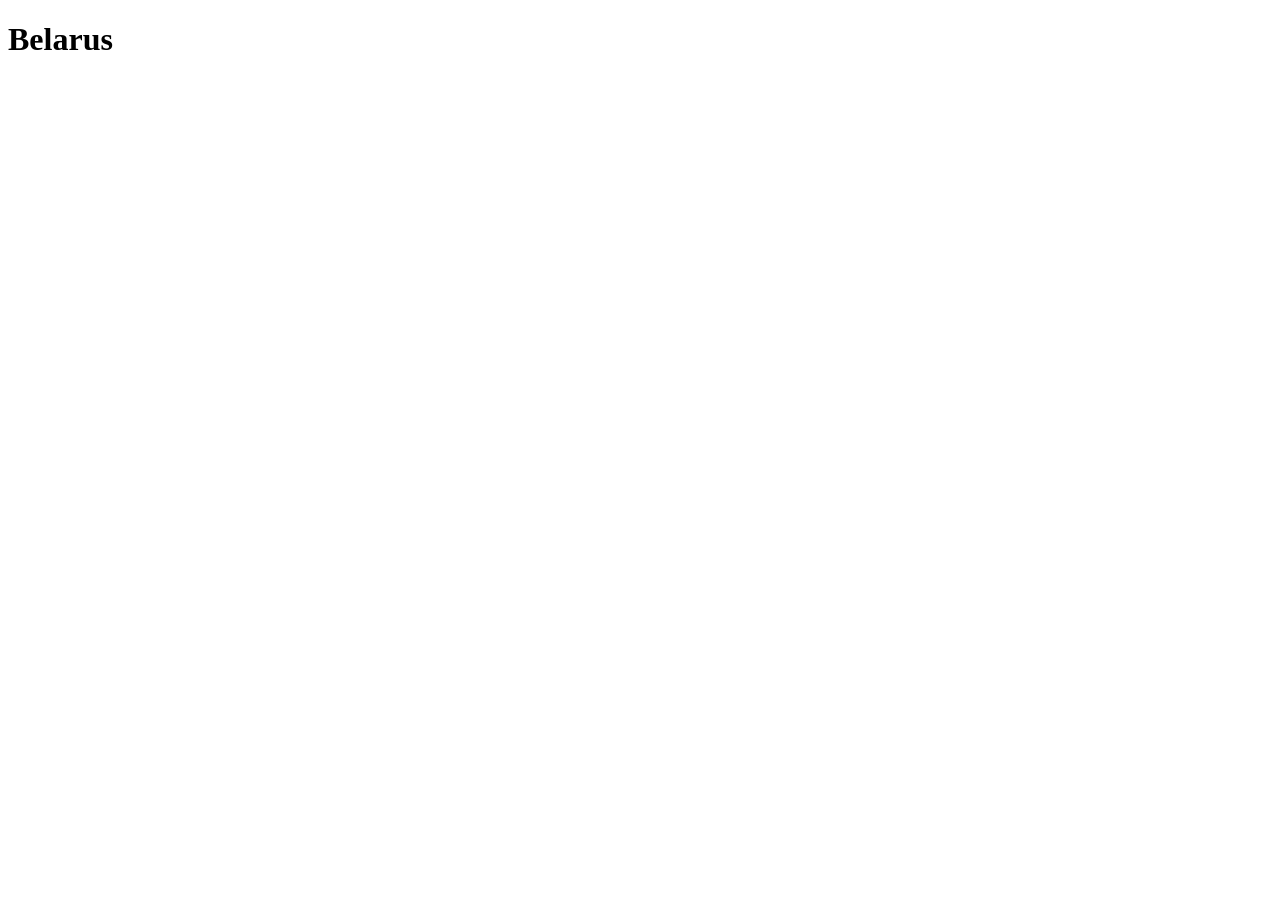
==== index.html @ 4ba85598 "move files to root directory" ====
<!DOCTYPE html>
<html lang="en">
<head>
    <meta charset="UTF-8">
    <meta name="viewport" content="width=device-width, initial-scale=1.0">
    <title>Document</title>
</head>
<body>
    <h1>Belarus</h1>
</body>
</html>
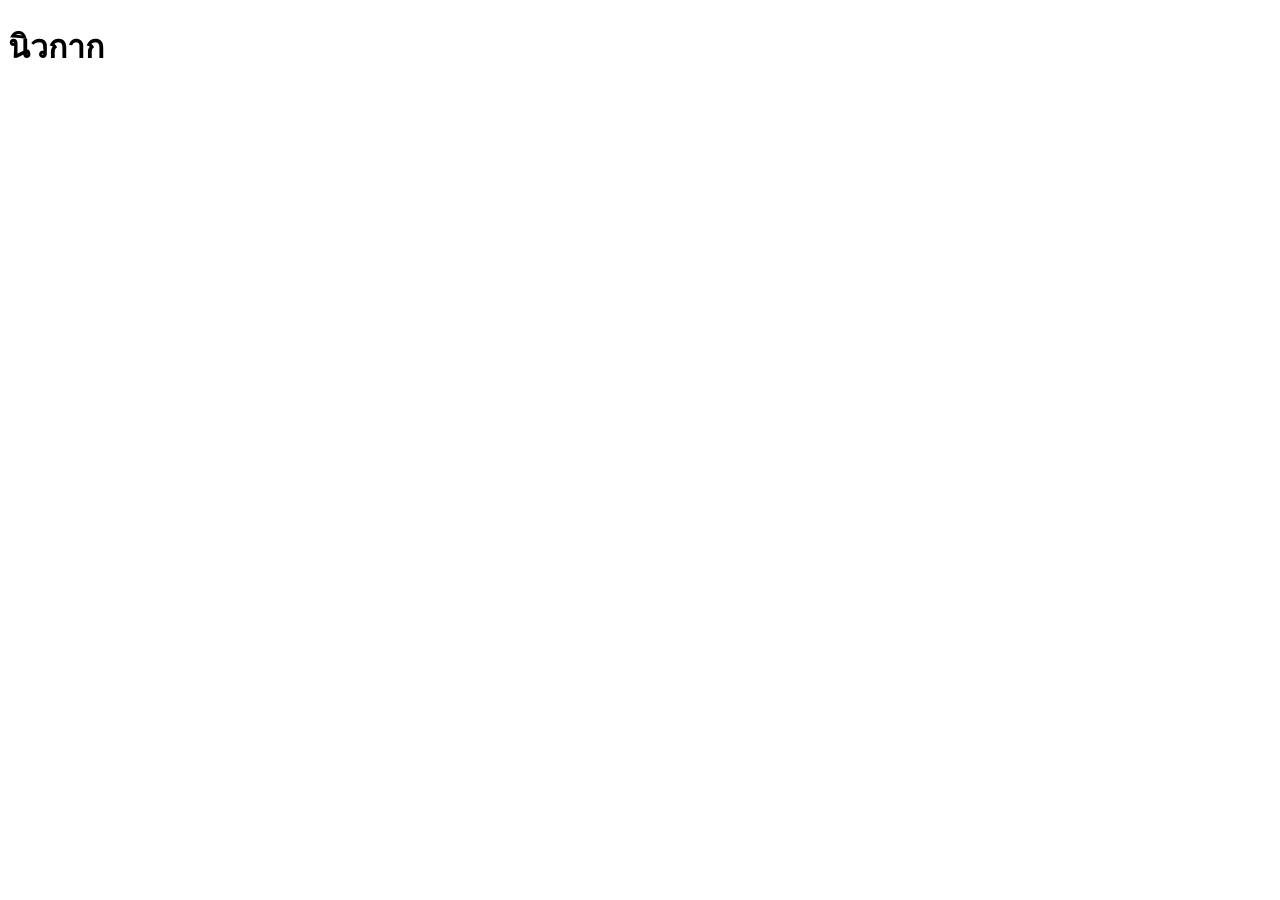
==== commit b86efeec: "Chi4" ====
--- a/index.html
+++ b/index.html
@@ -6,6 +6,6 @@
     <title>Document</title>
 </head>
 <body>
-    <h1>Belarus</h1>
+    <h1>นิวกาก</h1>
 </body>
 </html>
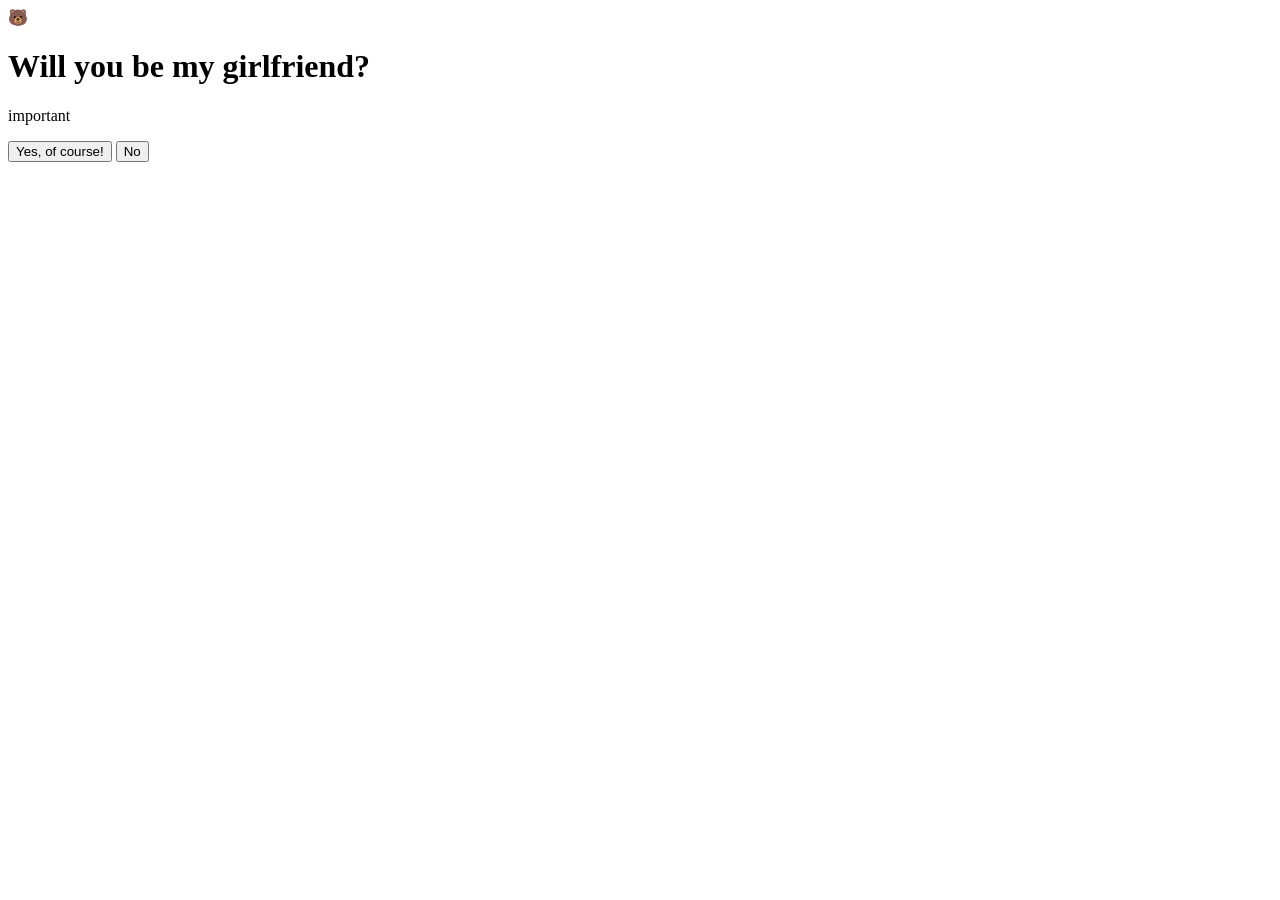
==== commit ebe80781: "First" ====
--- a/index.html
+++ b/index.html
@@ -3,9 +3,18 @@
 <head>
     <meta charset="UTF-8">
     <meta name="viewport" content="width=device-width, initial-scale=1.0">
+    <link rel="stylesheet" href="style.css">
+    <link rel="script" href="script.js">
     <title>Document</title>
 </head>
 <body>
-    <h1>นิวกาก</h1>
+    <div id="confetti-box"></div>
+    <div id="page">
+    <div id="bear">🐻</div>
+    <h1>Will you be my girlfriend?</h1>
+    <p class="sub">important</p>
+    <div class="btns">
+        <button class="btn-yes" onclick="sayYes()">Yes, of course!</button>
+        <button class="btn-no" id="noBtn" onclick="noClick()">No</button>
 </body>
 </html>
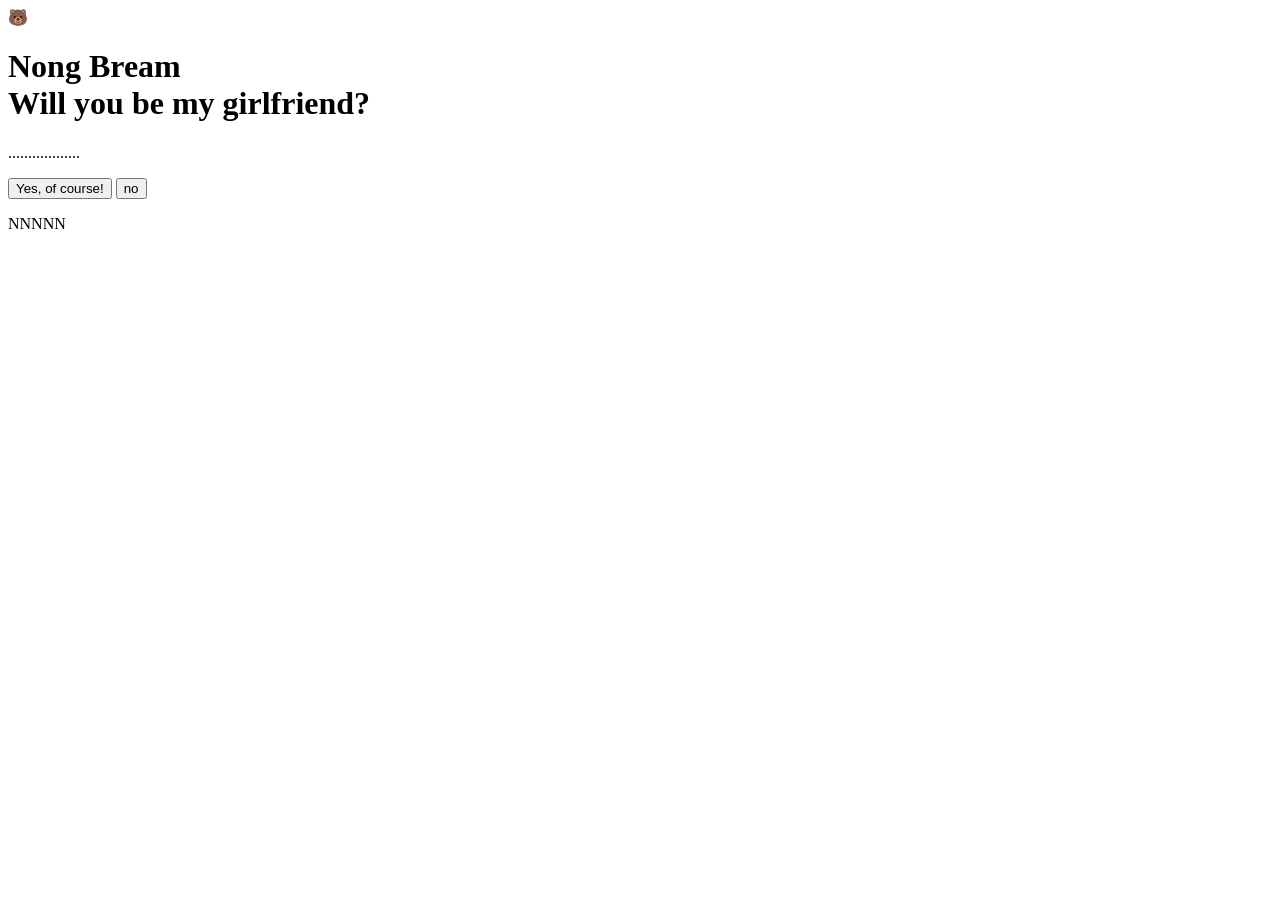
==== commit 65b52934: "Sec pr" ====
--- a/index.html
+++ b/index.html
@@ -3,18 +3,27 @@
 <head>
     <meta charset="UTF-8">
     <meta name="viewport" content="width=device-width, initial-scale=1.0">
-    <link rel="stylesheet" href="style.css">
-    <link rel="script" href="script.js">
+    <link rel="stylesheet" href="css/style.css">
     <title>Document</title>
 </head>
 <body>
-    <div id="confetti-box"></div>
     <div id="page">
-    <div id="bear">🐻</div>
-    <h1>Will you be my girlfriend?</h1>
-    <p class="sub">important</p>
-    <div class="btns">
-        <button class="btn-yes" onclick="sayYes()">Yes, of course!</button>
-        <button class="btn-no" id="noBtn" onclick="noClick()">No</button>
+        <div id="bear">🐻</div>
+        <h1>Nong Bream <br> Will you be my girlfriend?</h1>
+        <p class="sub">..................</p>
+        <div class="btns">
+            <button class="btn-yes" onclick="cilckyes()"> Yes, of course! </button>
+            <button class="btn-no" onclick="cilckno()"> no </button>
+        </div>
+        <p id="msno"> NNNNN </p>
+    </div>
+    <div id="pageyes">
+        <div id="bear">♦</div>
+        <h1>เย้ กหกฟกห</h1>
+
+    </div>
+
+
+    <script src="js/script.js"></script>
 </body>
-</html>+</html
--- a/css/style.css
+++ b/css/style.css
@@ -0,0 +1,3 @@
+#pageyes {
+    display: none;
+}
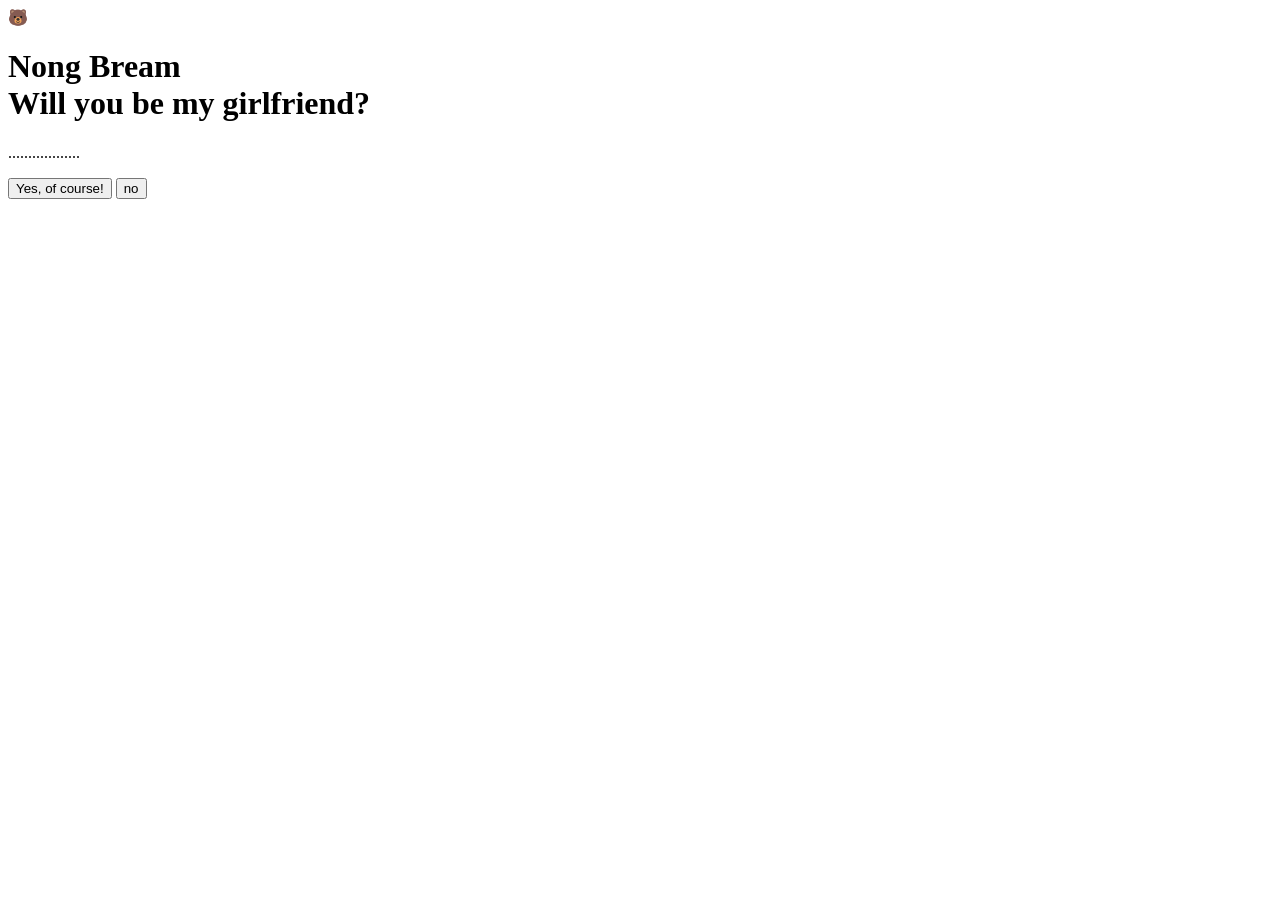
==== commit a8f77e92: "testbtnno1" ====
--- a/index.html
+++ b/index.html
@@ -13,7 +13,7 @@
         <p class="sub">..................</p>
         <div class="btns">
             <button class="btn-yes" onclick="cilckyes()"> Yes, of course! </button>
-            <button class="btn-no" onclick="cilckno()"> no </button>
+            <button class="btn-no" id="btnno" onclick="cilckno()"> no </button>
         </div>
         <p id="msno"> NNNNN </p>
     </div>
--- a/css/style.css
+++ b/css/style.css
@@ -1,3 +1,7 @@
 #pageyes {
     display: none;
+}
+
+#msno {
+    display: none;
 }
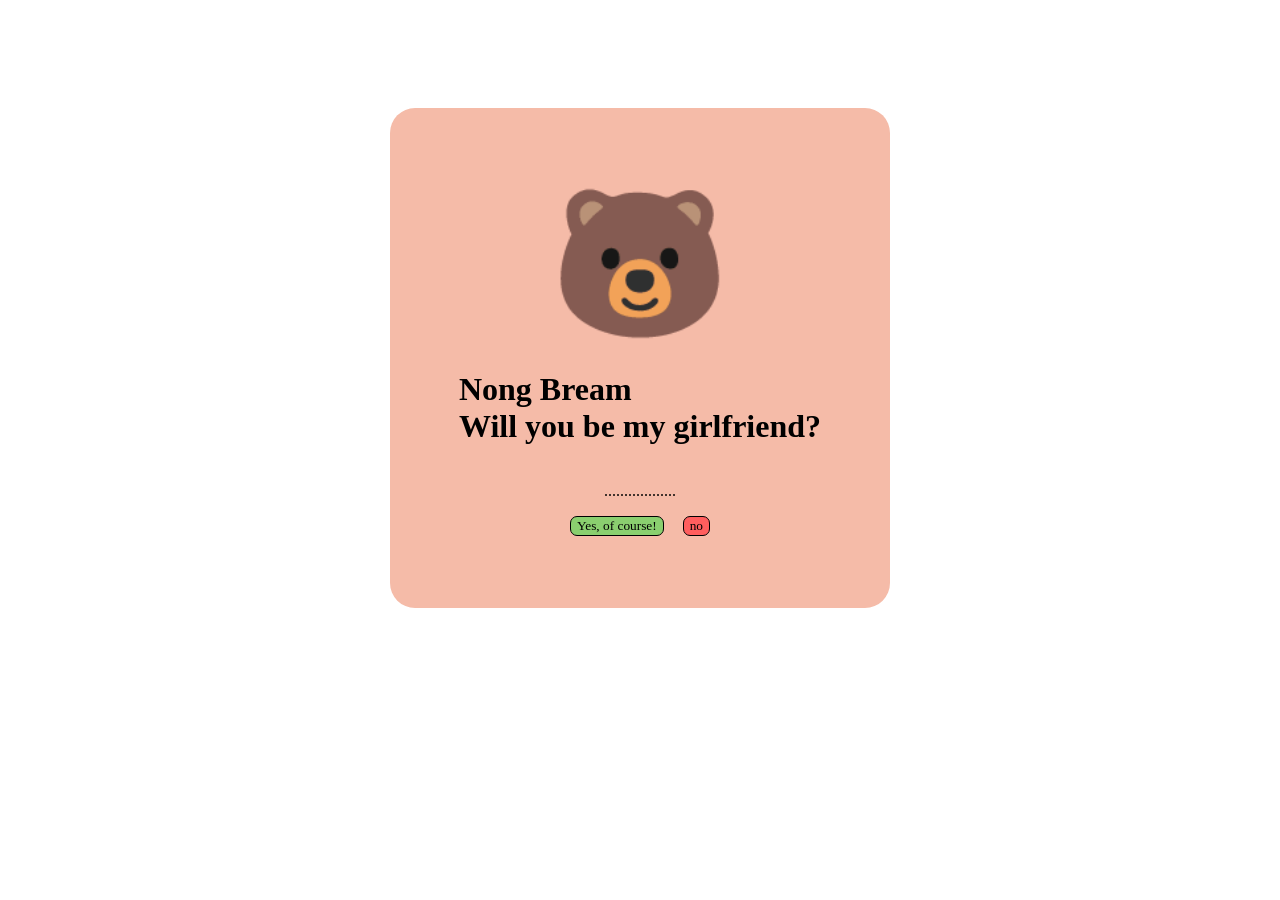
==== commit 244fcbab: "testbtn2" ====
--- a/index.html
+++ b/index.html
@@ -9,7 +9,7 @@
 <body>
     <div id="page">
         <div id="bear">🐻</div>
-        <h1>Nong Bream <br> Will you be my girlfriend?</h1>
+        <h1 class="sub">Nong Bream <br> Will you be my girlfriend?</h1>
         <p class="sub">..................</p>
         <div class="btns">
             <button class="btn-yes" onclick="cilckyes()"> Yes, of course! </button>
--- a/css/style.css
+++ b/css/style.css
@@ -1,7 +1,52 @@
+@font-face {
+    font-family: 'myfont';
+    src: url(/fonts/iannnnn-DOG-Bold.ttf);
+}
+
+body {
+    background-color: white;
+    display: flex;
+    justify-content: center;
+    align-items: center;
+    height: 700px;
+    font-family: 'myfont'
+}
+
+#page {
+    display: flex;
+    flex-direction: column;
+    justify-content: center;
+    align-items: center;
+    background-color: rgb(245, 187, 168);
+    border-radius: 25px;
+    width: 500px;        
+    height: 500px;
+}
+
+.btn-yes {
+    background-color: rgb(138, 207, 111);
+    border-radius: 7px;
+    border: 1px solid;
+    font-family: 'myfont';
+    margin-right: 15px;
+}
+
+.btn-no {
+    background-color: rgb(255, 94, 94);
+    border-radius: 7px;
+    border: 1px solid;
+    font-family: 'myfont';
+}
+
+#bear {
+    font-size: 9rem;
+}
+
 #pageyes {
     display: none;
 }
 
 #msno {
     display: none;
+    margin-top: 50px;
 }
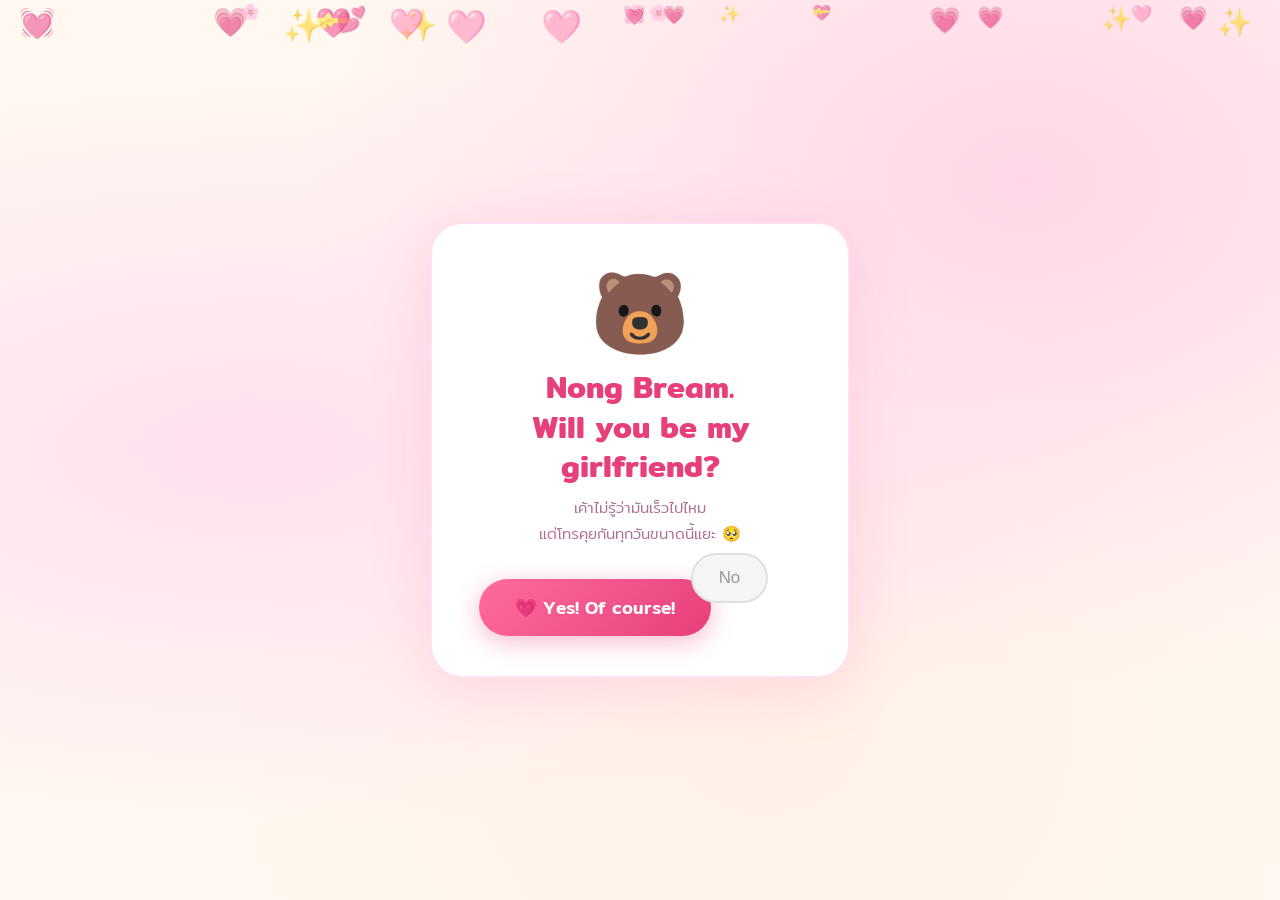
==== commit 403eb169: "Add files via upload" ====
--- a/index.html
+++ b/index.html
@@ -1,29 +1,283 @@
 <!DOCTYPE html>
-<html lang="en">
+
+<html lang="th">
 <head>
-    <meta charset="UTF-8">
-    <meta name="viewport" content="width=device-width, initial-scale=1.0">
-    <link rel="stylesheet" href="css/style.css">
-    <title>Document</title>
+<meta charset="UTF-8">
+<meta name="viewport" content="width=device-width, initial-scale=1.0">
+<title>Will you be my girlfriend?</title>
+<link href="https://fonts.googleapis.com/css2?family=Mitr:wght@300;400;500;600&display=swap" rel="stylesheet">
+<style>
+  *, *::before, *::after { box-sizing: border-box; margin: 0; padding: 0; }
+  :root { --pink: #ff6b9d; --deep-pink: #e63f7a; --cream: #fff8f0; }
+  body {
+    min-height: 100vh; background: var(--cream);
+    font-family: 'Mitr', sans-serif; color: #4a2040;
+    display: flex; align-items: center; justify-content: center;
+    overflow: hidden;
+  }
+  .bg {
+    position: fixed; inset: 0; z-index: 0;
+    background:
+      radial-gradient(ellipse at 20% 50%, #ffe0f0 0%, transparent 60%),
+      radial-gradient(ellipse at 80% 20%, #ffd6e8 0%, transparent 50%),
+      radial-gradient(ellipse at 60% 80%, #fff0e6 0%, transparent 50%), var(--cream);
+  }
+  .heart-rain { position: fixed; inset: 0; pointer-events: none; z-index: 1; overflow: hidden; }
+  .h { position: absolute; animation: fall linear infinite; opacity: 0.6; }
+  @keyframes fall {
+    0%   { transform: translateY(-40px) rotate(0deg);   opacity: 0.7; }
+    100% { transform: translateY(110vh)  rotate(360deg); opacity: 0; }
+  }
+  .card {
+    position: relative; z-index: 10; background: white;
+    border-radius: 32px; padding: 48px 40px 40px;
+    max-width: 420px; width: 92%;
+    box-shadow: 0 8px 60px rgba(255,107,157,0.18);
+    text-align: center;
+    animation: popIn 0.7s cubic-bezier(.34,1.56,.64,1) both;
+    border: 2px solid #ffe0f0;
+  }
+  @keyframes popIn {
+    from { transform: scale(0.6) translateY(40px); opacity: 0; }
+    to   { transform: scale(1) translateY(0); opacity: 1; }
+  }
+  .emoji-big {
+    font-size: 5rem; line-height: 1; margin-bottom: 16px; display: block;
+    animation: pulse 1.6s ease-in-out infinite;
+  }
+  @keyframes pulse { 0%,100% { transform: scale(1); } 50% { transform: scale(1.13); } }
+  h1 { font-size: 1.9rem; font-weight: 600; color: var(--deep-pink); line-height: 1.3; margin-bottom: 8px; }
+  .sub { font-size: 0.95rem; color: #b07090; font-weight: 300; margin-bottom: 32px; line-height: 1.7; }
+  .btn-row {
+    display: flex; gap: 14px; justify-content: center; align-items: center; flex-wrap: wrap;
+  }
+  .btn-yes {
+    background: linear-gradient(135deg, var(--pink), var(--deep-pink));
+    color: white; border: none; border-radius: 50px; padding: 15px 36px;
+    font-size: 1.1rem; font-family: 'Mitr', sans-serif; font-weight: 500;
+    cursor: pointer; box-shadow: 0 6px 24px rgba(230,63,122,0.35);
+    transition: transform 0.15s;
+  }
+  .btn-yes:hover { transform: translateY(-2px) scale(1.04); }
+  .btn-yes:active { transform: scale(0.96); }
+
+/* ปุ่มไม่เป็น — fixed เต็มเวลา วางตำแหน่งด้วย left/top ที่คำนวณจาก JS ล้วน */
+#noBtn {
+position: fixed;
+z-index: 200;
+background: #f5f5f5; color: #999;
+border: 2px solid #e0e0e0; border-radius: 50px;
+padding: 13px 26px; font-size: 1.05rem;
+font-family: ‘Mitr’, sans-serif; font-weight: 400;
+cursor: pointer; white-space: nowrap;
+user-select: none; -webkit-user-select: none;
+touch-action: manipulation;
+transition: left 0.25s cubic-bezier(.34,1.4,.64,1), top 0.25s cubic-bezier(.34,1.4,.64,1);
+}
+
+#floatMsg {
+position: fixed; z-index: 300;
+background: #fff0f5; color: var(–deep-pink);
+border: 1.5px solid #ffc0d8; border-radius: 10px;
+padding: 5px 12px; font-size: 0.82rem;
+pointer-events: none; white-space: nowrap;
+display: none;
+transition: left 0.25s cubic-bezier(.34,1.4,.64,1), top 0.25s cubic-bezier(.34,1.4,.64,1);
+}
+
+.screen { display: none; animation: popIn 0.6s cubic-bezier(.34,1.56,.64,1) both; }
+.screen.show { display: block; }
+.card-content.hide { display: none; }
+.screen h2 { font-size: 2.1rem; color: var(–deep-pink); font-weight: 600; margin-bottom: 12px; }
+.screen p  { font-size: 1rem; color: #b07090; line-height: 1.8; margin-bottom: 8px; }
+.big-emoji {
+font-size: 3.5rem; display: block; margin-bottom: 14px;
+animation: bounce 0.7s cubic-bezier(.34,1.56,.64,1) both;
+}
+@keyframes bounce { from { transform: scale(0); } to { transform: scale(1); } }
+@keyframes shake {
+0%,100% { transform: rotate(0); } 20% { transform: rotate(-10deg); }
+40% { transform: rotate(10deg); } 60% { transform: rotate(-8deg); } 80% { transform: rotate(8deg); }
+}
+.shake { animation: shake 0.6s ease both; }
+@media (max-width: 400px) { .card { padding: 36px 18px 30px; } h1 { font-size: 1.6rem; } }
+</style>
+
 </head>
 <body>
-    <div id="page">
-        <div id="bear">🐻</div>
-        <h1 class="sub">Nong Bream <br> Will you be my girlfriend?</h1>
-        <p class="sub">..................</p>
-        <div class="btns">
-            <button class="btn-yes" onclick="cilckyes()"> Yes, of course! </button>
-            <button class="btn-no" id="btnno" onclick="cilckno()"> no </button>
-        </div>
-        <p id="msno"> NNNNN </p>
+<div class="bg"></div>
+<div class="heart-rain" id="hearts"></div>
+<div id="floatMsg"></div>
+
+<div class="card">
+  <div class="card-content" id="mainContent">
+    <span class="emoji-big">🐻</span>
+    <h1>Nong Bream.<br>Will you be my girlfriend?</h1>
+    <p class="sub">เค้าไม่รู้ว่ามันเร็วไปไหม<br>แต่โทรคุยกันทุกวันขนาดนี้แยะ 🥺</p>
+    <div class="btn-row">
+      <button class="btn-yes" onclick="sayYes()">💗 Yes! Of course!</button>
+      <!-- placeholder ขนาดเท่ากัน ให้ card layout ไม่พัง -->
+      <div id="noBtnPlaceholder" style="width:120px;height:50px;"></div>
     </div>
-    <div id="pageyes">
-        <div id="bear">♦</div>
-        <h1>เย้ กหกฟกห</h1>
-
-    </div>
-
-
-    <script src="js/script.js"></script>
+  </div>
+  <div class="screen" id="successScreen">
+    <span class="big-emoji">🎉</span>
+    <h2>เย้ๆๆๆ!! 🥰</h2>
+    <p>มีแฟนเป็นสาวพยาบาลแล้วว~<br>เดี๋ยวเค้าอวดพ่อเบยมีแฟนเป็นพยาบาลล</p>
+  </div>
+  <div class="screen" id="rejectScreen">
+    <span class="big-emoji shake">😢</span>
+    <h2 style="color:#9b59b6;">ไม่เป็นรายคั้บ~</h2>
+    <p>เดี๋ยวเค้าจีบบรีมต่ออ 🥺💜</p>
+  </div>
+</div>
+
+<!-- ปุ่มอยู่นอก card เป็น fixed ตลอด -->
+
+<button id="noBtn">No</button>
+
+<script>
+  /* ── Hearts ── */
+  const heartChars = ['💗','💕','💖','💓','🌸','✨','💝','🩷'];
+  const heartsEl = document.getElementById('hearts');
+  for (let i = 0; i < 22; i++) {
+    const h = document.createElement('div');
+    h.className = 'h';
+    h.textContent = heartChars[Math.floor(Math.random() * heartChars.length)];
+    h.style.left = Math.random() * 100 + 'vw';
+    h.style.fontSize = (0.9 + Math.random() * 1.2) + 'rem';
+    h.style.animationDuration = (4 + Math.random() * 7) + 's';
+    h.style.animationDelay = (Math.random() * 8) + 's';
+    heartsEl.appendChild(h);
+  }
+
+  const btn         = document.getElementById('noBtn');
+  const msgEl       = document.getElementById('floatMsg');
+  const placeholder = document.getElementById('noBtnPlaceholder');
+
+  const messages = [
+    'จริงหรอ 🥺','อย่ากดเลย 💕','ไม่ให้กดหรอกแบร่ๆ😝',
+    'แบร่ๆ 😋','แน่ใจแล้วหรอ? 💔'
+  ];
+  const MAX = 7;
+  let count = 0, msgIdx = 0, busy = false;
+
+  /* วางปุ่มทับ placeholder ตั้งแต่แรก (ไม่มี transition ตอน init) */
+  function initPos() {
+    const BW = btn.offsetWidth;
+    const BH = btn.offsetHeight;
+    placeholder.style.width  = BW + 'px';
+    placeholder.style.height = BH + 'px';
+
+    const r = placeholder.getBoundingClientRect();
+    // ปิด transition ชั่วคราว
+    btn.style.transition = 'none';
+    moveTo(r.left, r.top, BW, BH);
+    // เปิด transition กลับใน frame ถัดไป
+    requestAnimationFrame(() => {
+      btn.style.transition = 'left 0.25s cubic-bezier(.34,1.4,.64,1), top 0.25s cubic-bezier(.34,1.4,.64,1)';
+    });
+  }
+
+  /* ย้ายปุ่มไปตำแหน่ง (x,y) โดย clamp ให้อยู่ในจอ 100% */
+  function moveTo(x, y, bw, bh) {
+    const PAD = 12;
+    const maxX = window.innerWidth  - bw - PAD;
+    const maxY = window.innerHeight - bh - PAD;
+    const nx = Math.max(PAD, Math.min(x, maxX));
+    const ny = Math.max(PAD, Math.min(y, maxY));
+    btn.style.left = nx + 'px';
+    btn.style.top  = ny + 'px';
+    return { nx, ny };
+  }
+
+  /* อัปเดตข้อความให้อยู่เหนือปุ่ม */
+  function placeMsg(btnX, btnY, bw, bh) {
+    const PAD = 12;
+    const mw = msgEl.offsetWidth  || 130;
+    const mh = msgEl.offsetHeight || 28;
+    let mx = btnX + bw / 2 - mw / 2;
+    let my = btnY - mh - 8;
+    if (my < PAD) my = btnY + bh + 8;
+    mx = Math.max(PAD, Math.min(mx, window.innerWidth - mw - PAD));
+    my = Math.max(PAD, Math.min(my, window.innerHeight - mh - PAD));
+    msgEl.style.left = mx + 'px';
+    msgEl.style.top  = my + 'px';
+  }
+
+  window.addEventListener('load', initPos);
+  window.addEventListener('resize', initPos); // handle rotation
+
+  function runAway(e) {
+    e.preventDefault();
+    if (busy) return;
+    busy = true;
+
+    count++;
+    if (count >= MAX) {
+      btn.style.display = 'none';
+      msgEl.style.display = 'none';
+      document.getElementById('mainContent').classList.add('hide');
+      document.getElementById('rejectScreen').classList.add('show');
+      return;
+    }
+
+    /* แสดงข้อความ */
+    msgEl.style.display = 'block';
+    msgEl.textContent = messages[msgIdx % messages.length];
+    msgIdx++;
+
+    const BW = btn.offsetWidth  || 120;
+    const BH = btn.offsetHeight || 50;
+    const PAD = 12;
+
+    const curX = parseFloat(btn.style.left) || 0;
+    const curY = parseFloat(btn.style.top)  || 0;
+    const maxX = window.innerWidth  - BW - PAD;
+    const maxY = window.innerHeight - BH - PAD;
+
+    /* สุ่มตำแหน่งใหม่ ห่างจากเดิมพอสมควร */
+    let nx, ny, tries = 0;
+    do {
+      nx = PAD + Math.random() * (maxX - PAD);
+      ny = PAD + Math.random() * (maxY - PAD);
+      tries++;
+    } while (tries < 30 && Math.abs(nx - curX) < 80 && Math.abs(ny - curY) < 60);
+
+    /* clamp อีกรอบ — แน่ใจ 100% */
+    nx = Math.max(PAD, Math.min(nx, maxX));
+    ny = Math.max(PAD, Math.min(ny, maxY));
+
+    btn.style.left = nx + 'px';
+    btn.style.top  = ny + 'px';
+
+    /* ขยับข้อความตามหลัง transition จบ */
+    msgEl.style.transition = 'none';
+    setTimeout(() => {
+      placeMsg(nx, ny, BW, BH);
+      busy = false;
+    }, 270);
+  }
+
+  btn.addEventListener('mouseover',  runAway);
+  btn.addEventListener('touchstart', runAway, { passive: false });
+
+  function sayYes() {
+    btn.style.display = 'none';
+    msgEl.style.display = 'none';
+    document.getElementById('mainContent').classList.add('hide');
+    document.getElementById('successScreen').classList.add('show');
+    for (let i = 0; i < 18; i++) {
+      const h = document.createElement('div');
+      h.className = 'h';
+      h.textContent = ['💗','💖','🎉','✨','🌸'][Math.floor(Math.random() * 5)];
+      h.style.left = Math.random() * 100 + 'vw';
+      h.style.fontSize = (1 + Math.random() * 2) + 'rem';
+      h.style.animationDuration = (2 + Math.random() * 3) + 's';
+      heartsEl.appendChild(h);
+    }
+  }
+</script>
+
 </body>
-</html+</html>
